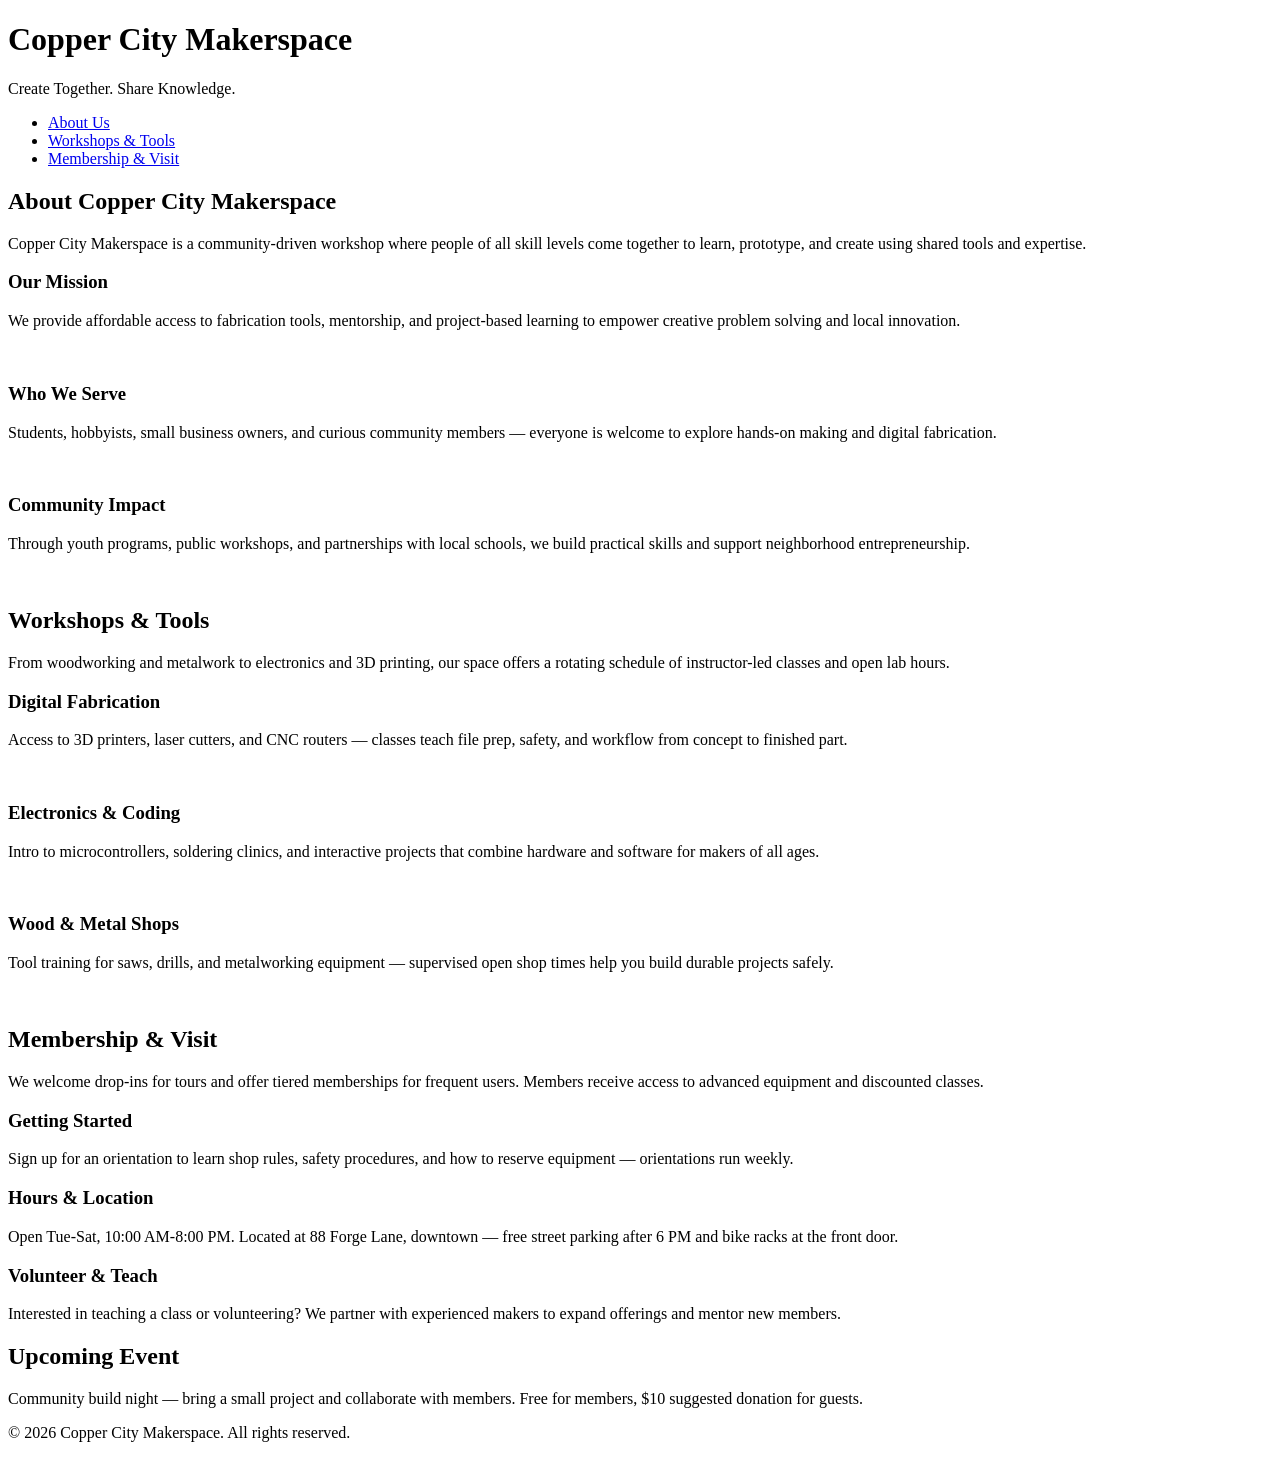
==== index.html @ 7c0ef19b "Added new pages" ====
<!DOCTYPE html>
<html lang="en">
<head>
    <meta charset="UTF-8">
    <meta name="viewport" content="width=device-width, initial-scale=1.0">
    <link rel="stylesheet" href="styles.css">
    <title>Copper City Makerspace</title>
</head>
<body>
    <header>
        <h1>Copper City Makerspace</h1>
        <p>Create Together. Share Knowledge.</p>
    </header>
<nav>
    <ul>
        <li><a href="about.html">About Us</a></li>
        <li><a href="workshops.html">Workshops & Tools</a></li>
        <li><a href="memberships.html">Membership & Visit</a></li>
    </ul>
</nav>
<main>
    <section id="about">
        <h2>About Copper City Makerspace</h2>
        <p>Copper City Makerspace is a community-driven workshop where people of all skill levels come together to learn, prototype, and create using shared tools and expertise.</p>
        <div class="card-row">
            <section>
                <h3>Our Mission</h3>
                <p>We provide affordable access to fabrication tools, mentorship, and project-based learning to empower creative problem solving and local innovation.</p>
                <img src="images/engineering.jpg" alt="" width="300">
            </section>
            <section>
                <h3>Who We Serve</h3>
                <p>Students, hobbyists, small business owners, and curious community members — everyone is welcome to explore hands-on making and digital fabrication.</p>
                <img src="images/ideation.jpg" alt="" width="300">
            </section>
            <section>
                <h3>Community Impact</h3>
                <p>Through youth programs, public workshops, and partnerships with local schools, we build practical skills and support neighborhood entrepreneurship.</p>
                <img src="images/storytelling.jpg" alt="" width="300">
            </section>
        </div>
    </section>
    <section id="workshops">
        <h2>Workshops & Tools</h2>
        <p>From woodworking and metalwork to electronics and 3D printing, our space offers a rotating schedule of instructor-led classes and open lab hours.</p>
        <div class="card-row">
            <section>
                <h3>Digital Fabrication</h3>
                <p>Access to 3D printers, laser cutters, and CNC routers — classes teach file prep, safety, and workflow from concept to finished part.</p>
                <img src="images/3Dprinter.jpg" alt="" width="300">
            </section>
            <section>
                <h3>Electronics & Coding</h3>
                <p>Intro to microcontrollers, soldering clinics, and interactive projects that combine hardware and software for makers of all ages.</p>
                <img src="images/microcontroller.jpg" alt="" width="300">
            </section>
            <section>
                <h3>Wood & Metal Shops</h3>
                <p>Tool training for saws, drills, and metalworking equipment — supervised open shop times help you build durable projects safely.</p>
                <img src="images/metalworking.jpg" alt="" width="300">
            </section>
        </div>
    </section>
    <section id="memberships">
        <h2>Membership & Visit</h2>
        <p>We welcome drop-ins for tours and offer tiered memberships for frequent users. Members receive access to advanced equipment and discounted classes.</p>
        <div class="card-row"> 
            <section>
                <h3>Getting Started</h3>
                <p>Sign up for an orientation to learn shop rules, safety procedures, and how to reserve equipment — orientations run weekly.</p>
            </section>
            <section>
                <h3>Hours & Location</h3>
                <p>Open Tue-Sat, 10:00 AM-8:00 PM. Located at 88 Forge Lane, downtown — free street parking after 6 PM and bike racks at the front door.</p>
            </section>
            <section>
                <h3>Volunteer & Teach</h3>
                <p>Interested in teaching a class or volunteering? We partner with experienced makers to expand offerings and mentor new members.</p>
            </section>
        </div>
    </section>
</main>
<aside>
    <h2>Upcoming Event</h2>
    <p>Community build night — bring a small project and collaborate with members. Free for members, $10 suggested donation for guests.</p>
</aside>
<footer>
    <p>&copy; 2026 Copper City Makerspace. All rights reserved.</p>
</footer>
</body>
</html>
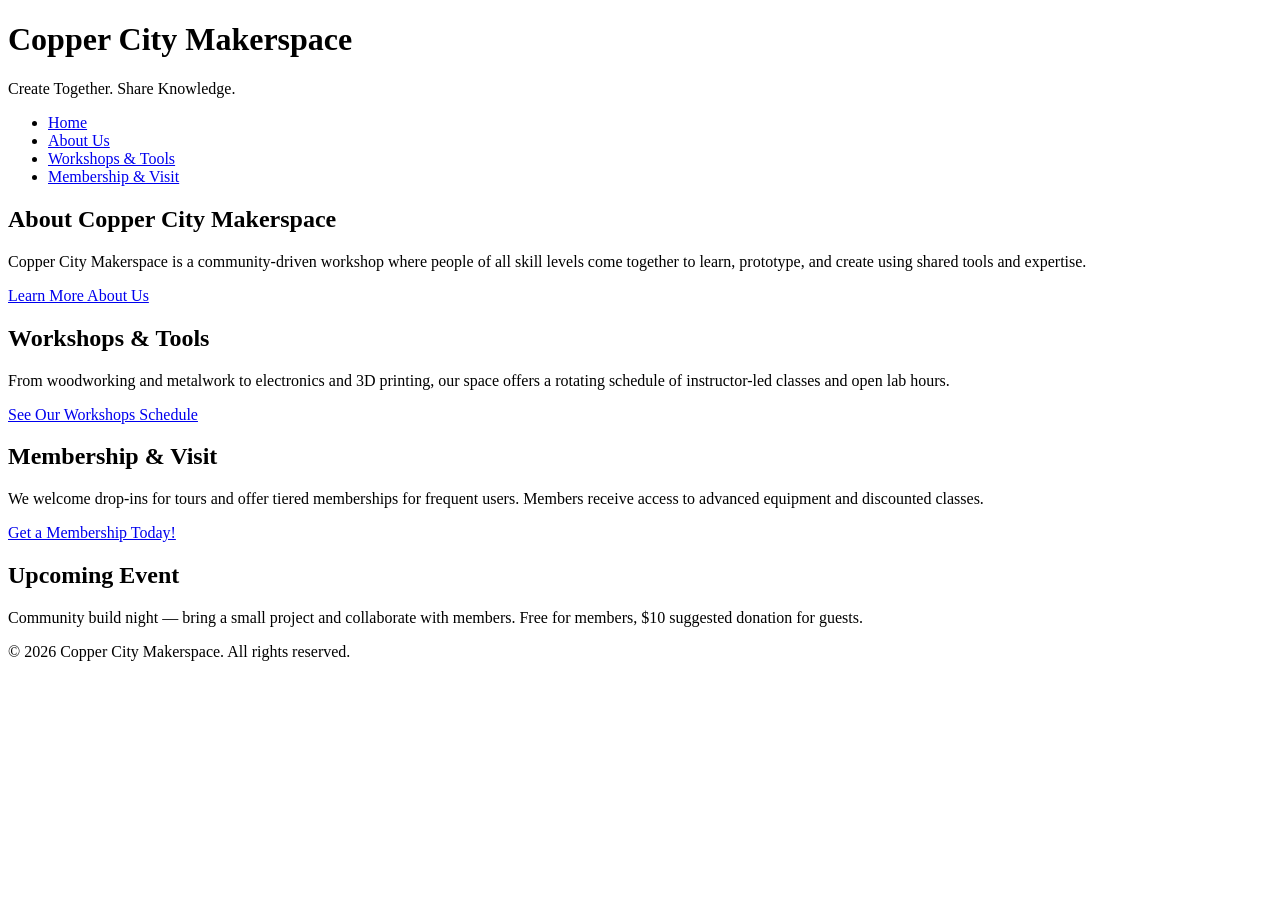
==== commit 16e6a507: "next iteration of html complete" ====
--- a/index.html
+++ b/index.html
@@ -13,6 +13,7 @@
     </header>
 <nav>
     <ul>
+        <li><a href="index.html">Home</a></li>
         <li><a href="about.html">About Us</a></li>
         <li><a href="workshops.html">Workshops & Tools</a></li>
         <li><a href="memberships.html">Membership & Visit</a></li>
@@ -22,63 +23,18 @@
     <section id="about">
         <h2>About Copper City Makerspace</h2>
         <p>Copper City Makerspace is a community-driven workshop where people of all skill levels come together to learn, prototype, and create using shared tools and expertise.</p>
-        <div class="card-row">
-            <section>
-                <h3>Our Mission</h3>
-                <p>We provide affordable access to fabrication tools, mentorship, and project-based learning to empower creative problem solving and local innovation.</p>
-                <img src="images/engineering.jpg" alt="" width="300">
-            </section>
-            <section>
-                <h3>Who We Serve</h3>
-                <p>Students, hobbyists, small business owners, and curious community members — everyone is welcome to explore hands-on making and digital fabrication.</p>
-                <img src="images/ideation.jpg" alt="" width="300">
-            </section>
-            <section>
-                <h3>Community Impact</h3>
-                <p>Through youth programs, public workshops, and partnerships with local schools, we build practical skills and support neighborhood entrepreneurship.</p>
-                <img src="images/storytelling.jpg" alt="" width="300">
-            </section>
-        </div>
+        <a href="about.html">Learn More About Us</a>
     </section>
     <section id="workshops">
         <h2>Workshops & Tools</h2>
         <p>From woodworking and metalwork to electronics and 3D printing, our space offers a rotating schedule of instructor-led classes and open lab hours.</p>
-        <div class="card-row">
-            <section>
-                <h3>Digital Fabrication</h3>
-                <p>Access to 3D printers, laser cutters, and CNC routers — classes teach file prep, safety, and workflow from concept to finished part.</p>
-                <img src="images/3Dprinter.jpg" alt="" width="300">
-            </section>
-            <section>
-                <h3>Electronics & Coding</h3>
-                <p>Intro to microcontrollers, soldering clinics, and interactive projects that combine hardware and software for makers of all ages.</p>
-                <img src="images/microcontroller.jpg" alt="" width="300">
-            </section>
-            <section>
-                <h3>Wood & Metal Shops</h3>
-                <p>Tool training for saws, drills, and metalworking equipment — supervised open shop times help you build durable projects safely.</p>
-                <img src="images/metalworking.jpg" alt="" width="300">
-            </section>
-        </div>
+        <a href="workshops.html">See Our Workshops Schedule</a>
     </section>
     <section id="memberships">
         <h2>Membership & Visit</h2>
         <p>We welcome drop-ins for tours and offer tiered memberships for frequent users. Members receive access to advanced equipment and discounted classes.</p>
-        <div class="card-row"> 
-            <section>
-                <h3>Getting Started</h3>
-                <p>Sign up for an orientation to learn shop rules, safety procedures, and how to reserve equipment — orientations run weekly.</p>
-            </section>
-            <section>
-                <h3>Hours & Location</h3>
-                <p>Open Tue-Sat, 10:00 AM-8:00 PM. Located at 88 Forge Lane, downtown — free street parking after 6 PM and bike racks at the front door.</p>
-            </section>
-            <section>
-                <h3>Volunteer & Teach</h3>
-                <p>Interested in teaching a class or volunteering? We partner with experienced makers to expand offerings and mentor new members.</p>
-            </section>
-        </div>
-    </section>
+        <a href="memberships.html">Get a Membership Today!</a>
+    </section>        
 </main>
 <aside>
     <h2>Upcoming Event</h2>
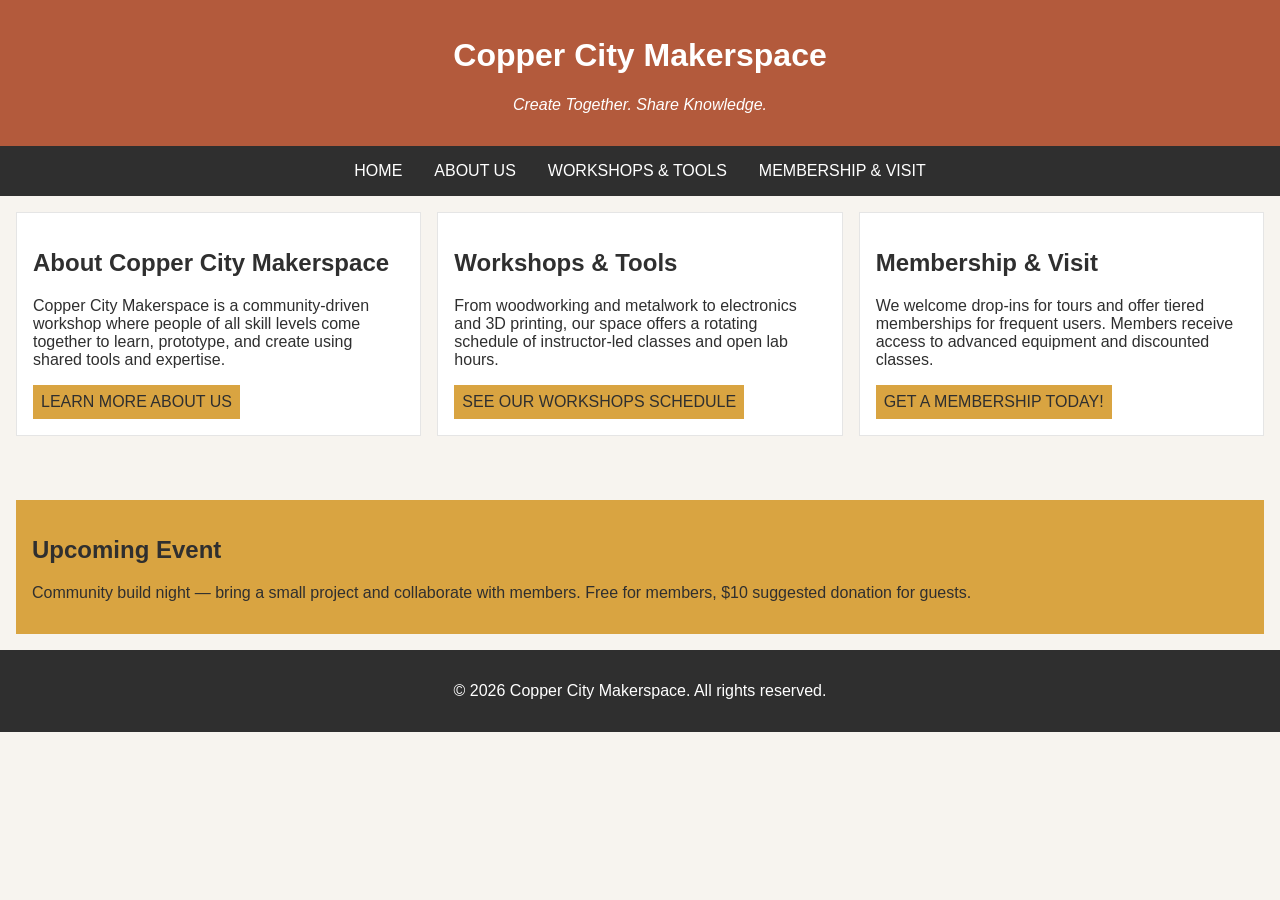
==== commit 9b4922e7: "completed iteration for multipage site" ====
--- a/index.html
+++ b/index.html
@@ -19,7 +19,7 @@
         <li><a href="memberships.html">Membership & Visit</a></li>
     </ul>
 </nav>
-<main>
+<main class="card-row">
     <section id="about">
         <h2>About Copper City Makerspace</h2>
         <p>Copper City Makerspace is a community-driven workshop where people of all skill levels come together to learn, prototype, and create using shared tools and expertise.</p>
--- a/styles.css
+++ b/styles.css
@@ -0,0 +1,123 @@
+/* =====  CSS by Christina Carrasquilla, updated by Jonathan Daniel =====  */
+
+/* ===== Color Palette 
+
+Copper:#B35A3C
+Charcoal:#2F2F2F
+Light Background:#F7F4EF
+Card Background:#FFFFFF
+Soft Gold:#D9A441
+Border:#E5E5E5
+
+===== */
+
+/* ===== GLOBAL (Base) Styles ===== */
+
+body {
+    font-family: Arial, sans-serif;
+    margin: 0;
+    background-color: #F7F4EF;
+    color: #2F2F2F;
+    display:grid;
+    grid-template-columns: 1fr;
+}
+
+header {
+    background-color: #B35A3C;
+    color: white;
+    text-align: center;
+    padding: 1rem;
+}
+
+header img {
+    margin-top: 0.5rem;
+}
+header p {
+    font-style:italic;
+}
+nav {
+    background-color: #2F2F2F;
+    padding:.5rem;
+}
+
+nav ul {
+    list-style: none;
+    margin: 0;
+    padding: 0;
+}
+
+nav a {
+    color: white;
+    text-decoration: none;
+    padding: 0.5rem;
+    display: inline-block;
+    text-transform:uppercase;
+}
+
+nav a:hover {
+    background-color: #B35A3C;
+}
+
+main {
+    padding: 1rem;
+}
+
+main a {
+    background-color: #D9A441;
+    color:#2F2F2F;
+    text-decoration: none;
+    padding: 0.5rem;
+    display: inline-block;
+    text-transform: uppercase;
+}
+
+main a:hover {
+    background-color: #B35A3C;
+    color:white;
+}
+
+section {
+    margin-bottom: 2rem;
+}
+
+.card-row section {
+    background-color: white;
+    border: 1px solid #E5E5E5;
+    padding: 1rem;
+}
+
+img {
+    display: block;
+    margin-top: 0.5rem;
+    max-width: 100%;
+}
+
+aside {
+    background-color: #D9A441;
+    padding: 1rem;
+    margin: 1rem;
+}
+
+footer {
+    background-color: #2F2F2F;
+    color: white;
+    text-align: center;
+    padding: 1rem;
+}
+/* ======== MEDIA QUERY (MEDIUM ======== */
+@media screen and (min-width:817px){
+    nav ul {
+            display: flex;
+            justify-content: center;
+            gap: 1rem;
+    }
+
+    .card-row {
+        display: flex;
+        gap: 1rem;
+    }
+
+    .card-row section {
+        width: 30%;
+    }
+}
